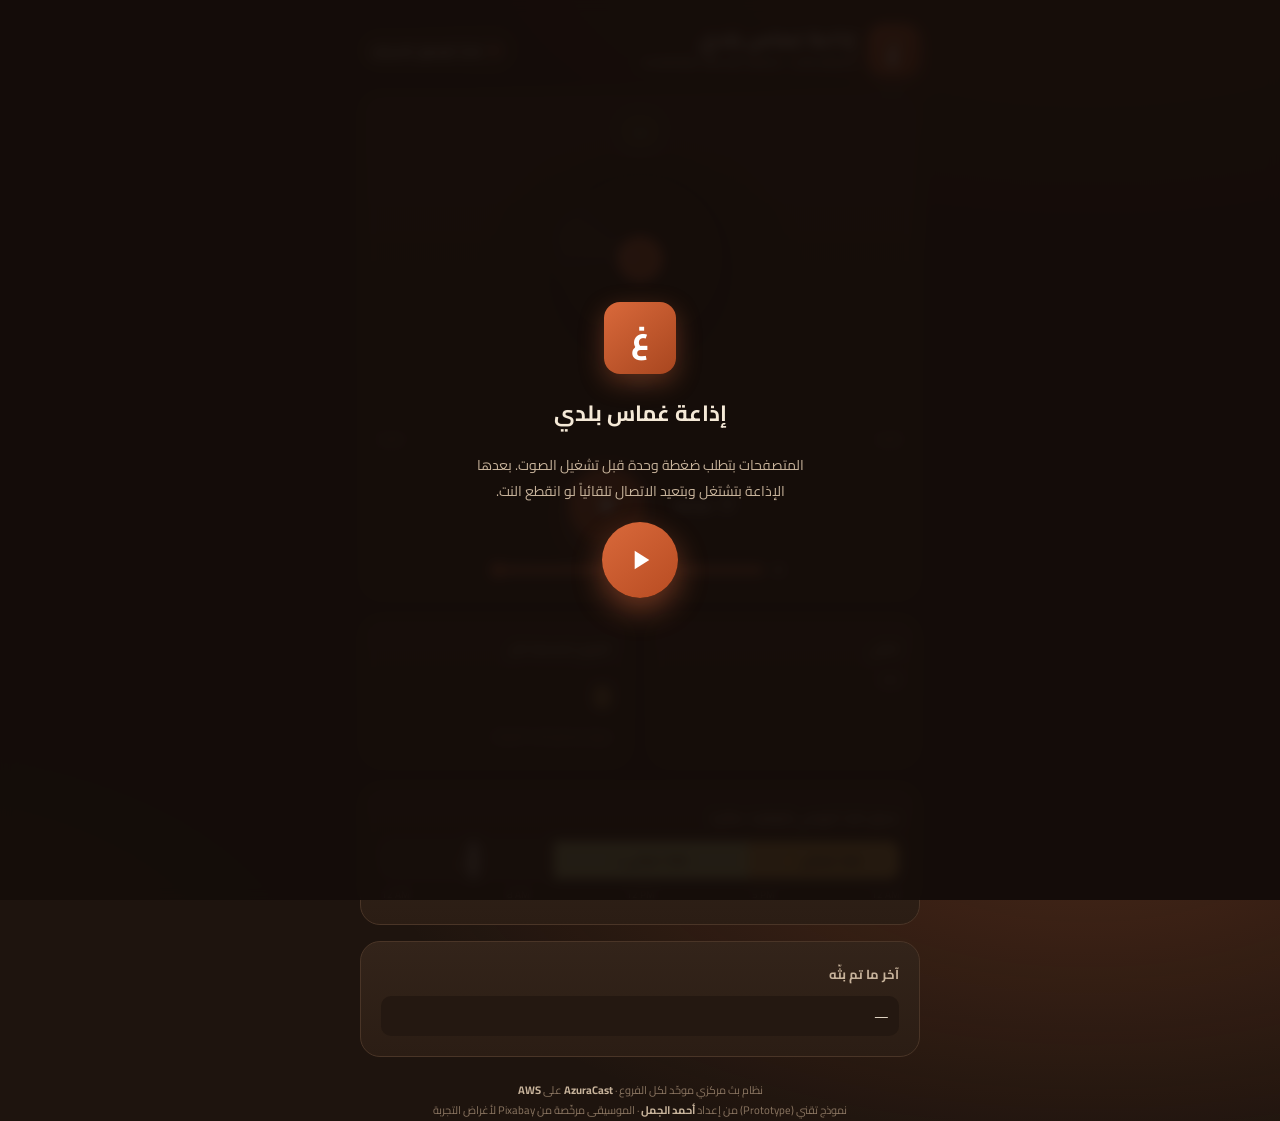
==== index.html @ d3b27514 "Add branded web player - Live sync button (reconnect to live edge) - Auto-reconnect with exponentia" ====
<!DOCTYPE html>
<html lang="ar" dir="rtl">
<head>
<meta charset="UTF-8">
<meta name="viewport" content="width=device-width, initial-scale=1">
<title>إذاعة غماس بلدي | Ghammas Baladi Radio</title>
<meta name="description" content="الإذاعة الداخلية الموحّدة لفروع مطاعم غماس بلدي - CDR Group (نموذج تقني)">
<meta name="theme-color" content="#2b1d14">
<link rel="preconnect" href="https://fonts.googleapis.com">
<link rel="preconnect" href="https://fonts.gstatic.com" crossorigin>
<link href="https://fonts.googleapis.com/css2?family=Cairo:wght@400;600;700;800&display=swap" rel="stylesheet">
<style>
  :root{
    --bg:#1e140e; --bg2:#2b1d14; --card:#33241a; --line:#4a3527;
    --cream:#f5e9d7; --muted:#c7b39b; --terra:#d9693b; --olive:#8a9a4b;
    --gold:#e5b45a; --ok:#7fbf6a; --warn:#e5b45a; --bad:#e0644f;
    --radius:20px;
  }
  *{box-sizing:border-box;margin:0;padding:0}
  html,body{height:100%}
  body{
    font-family:"Cairo",system-ui,-apple-system,"Segoe UI",Tahoma,sans-serif;
    color:var(--cream);
    background:
      radial-gradient(1200px 600px at 85% -10%, rgba(217,105,59,.22), transparent 60%),
      radial-gradient(900px 500px at -10% 110%, rgba(138,154,75,.18), transparent 60%),
      var(--bg);
    display:flex;flex-direction:column;align-items:center;
    padding:24px 16px 32px;min-height:100vh;
  }
  .wrap{width:100%;max-width:560px;display:flex;flex-direction:column;gap:16px}

  header{display:flex;align-items:center;justify-content:space-between;gap:12px}
  .brand{display:flex;align-items:center;gap:12px}
  .logo{
    width:52px;height:52px;border-radius:16px;flex:none;
    background:linear-gradient(140deg,var(--terra),#a8461f);
    display:grid;place-items:center;font-weight:800;font-size:24px;color:#fff;
    box-shadow:0 8px 24px rgba(217,105,59,.35);
  }
  .brand h1{font-size:20px;font-weight:800;line-height:1.2}
  .brand small{display:block;color:var(--muted);font-size:12px;font-weight:600;letter-spacing:.3px}
  .status{
    display:flex;align-items:center;gap:8px;font-size:12px;font-weight:700;
    background:var(--card);border:1px solid var(--line);padding:6px 12px;border-radius:999px;white-space:nowrap
  }
  .dot{width:9px;height:9px;border-radius:50%;background:var(--muted)}
  .status.live .dot{background:var(--bad);animation:pulse 1.4s infinite}
  .status.ok .dot{background:var(--ok)}
  .status.warn .dot{background:var(--warn);animation:pulse 1s infinite}
  .status.bad .dot{background:var(--bad)}
  @keyframes pulse{0%{box-shadow:0 0 0 0 rgba(224,100,79,.6)}70%{box-shadow:0 0 0 8px rgba(224,100,79,0)}100%{box-shadow:0 0 0 0 rgba(224,100,79,0)}}

  .branch{
    display:none;text-align:center;font-weight:700;font-size:14px;color:var(--gold);
    background:rgba(229,180,90,.08);border:1px dashed rgba(229,180,90,.4);padding:8px;border-radius:12px
  }

  .card{background:linear-gradient(180deg,var(--card),var(--bg2));border:1px solid var(--line);border-radius:var(--radius);padding:20px}

  .player{display:flex;flex-direction:column;align-items:center;gap:18px;text-align:center}
  .program{
    font-size:13px;font-weight:700;padding:6px 14px;border-radius:999px;
    background:rgba(138,154,75,.15);color:#cfdb93;border:1px solid rgba(138,154,75,.35)
  }
  .disc{
    width:180px;height:180px;border-radius:50%;position:relative;
    background:
      radial-gradient(circle at 50% 50%, var(--terra) 0 18%, #1a110c 18.5% 21%, transparent 21.5%),
      repeating-radial-gradient(circle at 50% 50%, #241811 0 3px, #2d1f16 3px 6px);
    box-shadow:0 20px 50px rgba(0,0,0,.5), inset 0 0 0 6px #1a110c;
  }
  .disc::after{content:"";position:absolute;inset:0;border-radius:50%;
    background:conic-gradient(from 0deg, transparent 0 70%, rgba(255,255,255,.07) 80%, transparent 90%)}
  .playing .disc{animation:spin 6s linear infinite}
  @keyframes spin{to{transform:rotate(360deg)}}

  .title{font-size:22px;font-weight:800;line-height:1.35;min-height:30px}
  .artist{color:var(--muted);font-size:15px;font-weight:600;margin-top:2px}
  .album{color:#9c8670;font-size:12px;margin-top:2px;direction:ltr}

  .progress{width:100%}
  .bar{height:6px;background:#1a110c;border-radius:99px;overflow:hidden;direction:ltr}
  .bar > i{display:block;height:100%;width:0;background:linear-gradient(90deg,var(--gold),var(--terra));border-radius:99px;transition:width .9s linear}
  .times{display:flex;justify-content:space-between;font-size:11px;color:#9c8670;margin-top:6px;direction:ltr}

  .controls{display:flex;align-items:center;justify-content:center;gap:14px;width:100%}
  .btn-play{
    width:76px;height:76px;border-radius:50%;border:none;cursor:pointer;
    background:linear-gradient(140deg,var(--terra),#b84c22);color:#fff;
    display:grid;place-items:center;box-shadow:0 12px 30px rgba(217,105,59,.45);transition:transform .15s
  }
  .btn-play:active{transform:scale(.94)}
  .btn-play svg{width:32px;height:32px}
  .btn{
    border:1px solid var(--line);background:#271b13;color:var(--cream);cursor:pointer;
    font-family:inherit;font-weight:700;font-size:13px;padding:10px 14px;border-radius:12px;
    display:flex;align-items:center;gap:6px
  }
  .btn:hover{border-color:var(--gold)}
  .vol{display:flex;align-items:center;gap:8px;width:100%;max-width:300px;color:var(--muted)}
  .vol input{flex:1;accent-color:var(--terra)}

  .eq{display:flex;gap:3px;height:18px;align-items:flex-end;opacity:0;transition:opacity .3s}
  .playing .eq{opacity:1}
  .eq span{width:4px;background:var(--gold);border-radius:2px;animation:eq 1s infinite ease-in-out}
  .eq span:nth-child(2){animation-delay:.2s}.eq span:nth-child(3){animation-delay:.4s}.eq span:nth-child(4){animation-delay:.1s}
  @keyframes eq{0%,100%{height:4px}50%{height:18px}}

  .grid{display:grid;grid-template-columns:1fr 1fr;gap:16px}
  .mini h3{font-size:12px;color:var(--muted);font-weight:700;margin-bottom:8px}
  .mini .v{font-size:15px;font-weight:700;line-height:1.4}
  .mini .s{font-size:12px;color:#9c8670}
  .big{font-size:30px;font-weight:800;color:var(--gold)}

  .schedule h3{font-size:13px;color:var(--muted);font-weight:700;margin-bottom:12px}
  .timeline{position:relative;height:38px;border-radius:10px;overflow:hidden;background:#1a110c;direction:ltr;display:flex}
  .seg{display:flex;align-items:center;justify-content:center;font-size:11px;font-weight:700;color:#1e140e;white-space:nowrap;overflow:hidden}
  .seg.night{background:#3a2a1e;color:#9c8670}
  .seg.morning{background:#cfdb93}
  .seg.evening{background:var(--gold)}
  .now-mark{position:absolute;top:0;bottom:0;width:3px;background:#fff;box-shadow:0 0 10px #fff;border-radius:2px}
  .hours{display:flex;justify-content:space-between;font-size:10px;color:#9c8670;margin-top:6px;direction:ltr}

  .history h3{font-size:13px;color:var(--muted);font-weight:700;margin-bottom:10px}
  .history ul{list-style:none;display:flex;flex-direction:column;gap:8px}
  .history li{display:flex;justify-content:space-between;gap:10px;font-size:13px;padding:8px 10px;background:#241811;border-radius:10px}
  .history li span:last-child{color:#9c8670;direction:ltr;white-space:nowrap}

  .overlay{
    position:fixed;inset:0;background:rgba(20,13,9,.92);backdrop-filter:blur(6px);
    display:flex;flex-direction:column;align-items:center;justify-content:center;gap:18px;z-index:10;text-align:center;padding:24px
  }
  .overlay.hidden{display:none}
  .overlay p{color:var(--muted);max-width:340px;font-size:14px}

  footer{text-align:center;color:#8a7561;font-size:11px;line-height:1.8;margin-top:8px}
  footer b{color:var(--muted)}
  .toast{position:fixed;bottom:20px;left:50%;transform:translateX(-50%);background:#33241a;border:1px solid var(--line);padding:10px 16px;border-radius:12px;font-size:13px;font-weight:700;opacity:0;transition:opacity .3s;pointer-events:none;z-index:20}
  .toast.show{opacity:1}
  @media (max-width:420px){.grid{grid-template-columns:1fr}.disc{width:150px;height:150px}}
</style>
</head>
<body>

<div class="overlay" id="overlay">
  <div class="logo" style="width:72px;height:72px;font-size:32px">غ</div>
  <h2 style="font-size:22px">إذاعة غماس بلدي</h2>
  <p>المتصفحات بتطلب ضغطة وحدة قبل تشغيل الصوت. بعدها الإذاعة بتشتغل وبتعيد الاتصال تلقائياً لو انقطع النت.</p>
  <button class="btn-play" id="startBtn" aria-label="تشغيل">
    <svg viewBox="0 0 24 24" fill="currentColor"><path d="M8 5v14l11-7z"/></svg>
  </button>
</div>

<div class="wrap">
  <header>
    <div class="brand">
      <div class="logo">غ</div>
      <div>
        <h1>إذاعة غماس بلدي</h1>
        <small>GHAMMAS BALADI RADIO · CDR GROUP</small>
      </div>
    </div>
    <div class="status" id="status"><span class="dot"></span><span id="statusText">جارِ الاتصال…</span></div>
  </header>

  <div class="branch" id="branch"></div>

  <section class="card player" id="playerCard">
    <span class="program" id="program">—</span>
    <div class="disc" aria-hidden="true"></div>
    <div>
      <div class="title" id="title">—</div>
      <div class="artist" id="artist"></div>
      <div class="album" id="album"></div>
    </div>
    <div class="progress">
      <div class="bar"><i id="barFill"></i></div>
      <div class="times"><span id="elapsed">0:00</span><span id="duration">0:00</span></div>
    </div>
    <div class="controls">
      <button class="btn" id="syncBtn" title="ارجع للحظة البث المباشر">
        <svg width="16" height="16" viewBox="0 0 24 24" fill="none" stroke="currentColor" stroke-width="2.4"><path d="M21 12a9 9 0 1 1-3-6.7L21 8"/><path d="M21 3v5h-5"/></svg>
        مزامنة
      </button>
      <button class="btn-play" id="playBtn" aria-label="تشغيل/إيقاف">
        <svg id="icoPlay" viewBox="0 0 24 24" fill="currentColor"><path d="M8 5v14l11-7z"/></svg>
        <svg id="icoPause" viewBox="0 0 24 24" fill="currentColor" style="display:none"><path d="M6 5h4v14H6zM14 5h4v14h-4z"/></svg>
      </button>
      <div class="eq" aria-hidden="true"><span></span><span></span><span></span><span></span></div>
    </div>
    <label class="vol">
      <svg width="18" height="18" viewBox="0 0 24 24" fill="currentColor"><path d="M3 10v4h4l5 5V5L7 10H3z"/></svg>
      <input type="range" id="volume" min="0" max="1" step="0.01" value="1" aria-label="مستوى الصوت">
    </label>
  </section>

  <section class="grid">
    <div class="card mini">
      <h3>التالي</h3>
      <div class="v" id="nextTitle">—</div>
      <div class="s" id="nextArtist"></div>
    </div>
    <div class="card mini">
      <h3>الفروع المتصلة الآن</h3>
      <div class="big" id="listeners">0</div>
      <div class="s">جهاز يستمع للبث الموحّد</div>
    </div>
  </section>

  <section class="card schedule">
    <h3>جدول البث اليومي (بتوقيت عمّان)</h3>
    <div class="timeline" id="timeline">
      <div class="seg night"   style="width:33.333%">ليلي</div>
      <div class="seg morning" style="width:37.5%">☕ صباحي · Cafe</div>
      <div class="seg evening" style="width:29.167%">🎷 مسائي · Jazz</div>
      <div class="now-mark" id="nowMark"></div>
    </div>
    <div class="hours"><span>12 AM</span><span>8 AM</span><span>12 PM</span><span>5 PM</span><span>12 AM</span></div>
  </section>

  <section class="card history">
    <h3>آخر ما تم بثّه</h3>
    <ul id="history"><li><span>—</span><span></span></li></ul>
  </section>

  <footer>
    نظام بث مركزي موحّد لكل الفروع · <b>AzuraCast</b> على <b>AWS</b><br>
    نموذج تقني (Prototype) من إعداد <b>أحمد الجمل</b> · الموسيقى مرخّصة من Pixabay لأغراض التجربة
  </footer>
</div>

<div class="toast" id="toast"></div>

<audio id="audio" preload="none"></audio>

<script>
(() => {
  // ===== الإعدادات =====
  const BASE      = "https://ghammas-radio.duckdns.org";
  const STATION   = "ghammas";
  const STREAM    = `${BASE}/listen/${STATION}/radio.mp3`;
  const API_FAST  = `${BASE}/api/nowplaying_static/${STATION}.json`; // نسخة مخزّنة وخفيفة
  const API_FULL  = `${BASE}/api/nowplaying/${STATION}`;             // احتياط
  const POLL_MS   = 10000;   // تحديث معلومات الأغنية كل 10 ثواني
  const STALL_MS  = 8000;    // إذا الصوت وقف 8 ثواني والمفروض شغال => إعادة اتصال

  const $ = id => document.getElementById(id);
  const audio = $("audio");
  let wantPlaying = false, retry = 0, lastTime = 0, lastAdvance = Date.now();
  let np = null, npFetchedAt = 0, wakeLock = null;

  // ===== وضع الفرع: ?branch=عبدون =====
  const params = new URLSearchParams(location.search);
  const branch = params.get("branch");
  if (branch) { $("branch").style.display = "block"; $("branch").textContent = "📍 فرع: " + branch; document.title = "غماس بلدي · " + branch; }

  // ===== أدوات =====
  const fmt = s => { s = Math.max(0, Math.floor(s||0)); return Math.floor(s/60) + ":" + String(s%60).padStart(2,"0"); };
  const toast = msg => { const t = $("toast"); t.textContent = msg; t.classList.add("show"); clearTimeout(toast._t); toast._t = setTimeout(()=>t.classList.remove("show"), 2500); };
  function setStatus(kind, text){ const s=$("status"); s.className="status "+kind; $("statusText").textContent=text; }
  function programLabel(name){
    if (!name) return "—";
    if (/morning/i.test(name)) return "☕ الفترة الصباحية · Morning Cafe";
    if (/evening/i.test(name)) return "🎷 الفترة المسائية · Evening Jazz";
    return "🎶 البث العام · " + name;
  }

  // ===== التشغيل =====
  function connect(){
    // رابط جديد كل مرة => يتجاوز الكاش ويرجع للحظة البث المباشر (Live Edge)
    audio.src = STREAM + "?t=" + Date.now();
    audio.load();
    const p = audio.play();
    if (p && p.catch) p.catch(() => { $("overlay").classList.remove("hidden"); });
  }
  function play(){ wantPlaying = true; retry = 0; connect(); requestWakeLock(); }
  function stop(){ wantPlaying = false; audio.pause(); audio.removeAttribute("src"); audio.load(); updateUI(); setStatus("ok","متوقف"); }

  function reconnect(reason){
    if (!wantPlaying) return;
    retry++;
    const wait = Math.min(15000, 1000 * Math.pow(2, retry-1)); // 1،2،4،8،15 ثانية (Exponential Backoff)
    setStatus("warn", "إعادة الاتصال… (" + retry + ")");
    console.log("[reconnect]", reason, "in", wait, "ms");
    clearTimeout(reconnect._t);
    reconnect._t = setTimeout(connect, wait);
  }

  audio.addEventListener("playing", () => { retry = 0; lastAdvance = Date.now(); setStatus("live","مباشر"); updateUI(); });
  audio.addEventListener("pause",   updateUI);
  audio.addEventListener("error",   () => reconnect("error"));
  audio.addEventListener("ended",   () => reconnect("ended"));
  audio.addEventListener("stalled", () => reconnect("stalled"));
  window.addEventListener("online",  () => { toast("رجع الاتصال بالإنترنت"); if (wantPlaying) { retry = 0; connect(); } });
  window.addEventListener("offline", () => setStatus("bad","لا يوجد إنترنت"));

  // حارس (Watchdog): إذا المفروض شغال بس الوقت ما عم يتقدم => في تعليق
  setInterval(() => {
    if (!wantPlaying) return;
    if (audio.currentTime !== lastTime) { lastTime = audio.currentTime; lastAdvance = Date.now(); return; }
    if (Date.now() - lastAdvance > STALL_MS) { lastAdvance = Date.now(); reconnect("watchdog"); }
  }, 2000);

  function updateUI(){
    const playing = wantPlaying && !audio.paused;
    $("playerCard").classList.toggle("playing", playing);
    $("icoPlay").style.display  = playing ? "none" : "block";
    $("icoPause").style.display = playing ? "block" : "none";
  }

  $("playBtn").onclick  = () => (wantPlaying && !audio.paused) ? stop() : play();
  $("startBtn").onclick = () => { $("overlay").classList.add("hidden"); play(); };
  $("syncBtn").onclick  = () => { if (!wantPlaying) return play(); retry = 0; connect(); toast("تمت المزامنة مع البث المباشر ✓"); };
  $("volume").oninput   = e => { audio.volume = e.target.value; try{ localStorage.setItem("vol", e.target.value);}catch(_){} };
  try { const v = localStorage.getItem("vol"); if (v !== null) { audio.volume = v; $("volume").value = v; } } catch(_){}

  // منع الشاشة من النوم بجهاز الفرع
  async function requestWakeLock(){
    try { if ("wakeLock" in navigator) { wakeLock = await navigator.wakeLock.request("screen"); } } catch(_){}
  }
  document.addEventListener("visibilitychange", () => { if (document.visibilityState === "visible" && wantPlaying) requestWakeLock(); });

  // ===== معلومات البث من الـ API =====
  async function fetchNP(){
    for (const url of [API_FAST, API_FULL]) {
      try {
        const r = await fetch(url + (url.includes("?") ? "&" : "?") + "_=" + Date.now(), { cache: "no-store" });
        if (r.ok) { np = await r.json(); npFetchedAt = Date.now(); render(); return; }
      } catch(_) {}
    }
    if (!wantPlaying) setStatus("bad","تعذّر الوصول للسيرفر");
  }

  function render(){
    if (!np) return;
    const cur = np.now_playing || {}, song = cur.song || {};
    $("title").textContent  = song.title || song.text || "—";
    $("artist").textContent = song.artist || "";
    $("album").textContent  = song.album || "";
    $("program").textContent = programLabel(cur.playlist);

    const nx = (np.playing_next && np.playing_next.song) || {};
    $("nextTitle").textContent  = nx.title || nx.text || "—";
    $("nextArtist").textContent = nx.artist || "";

    $("listeners").textContent = (np.listeners && (np.listeners.current ?? np.listeners.total)) ?? 0;

    const ul = $("history"); ul.innerHTML = "";
    (np.song_history || []).slice(0, 4).forEach(h => {
      const li = document.createElement("li");
      const t = new Date((h.played_at||0) * 1000).toLocaleTimeString("en-GB", {hour:"2-digit", minute:"2-digit", timeZone:"Asia/Amman"});
      li.innerHTML = `<span></span><span>${t}</span>`;
      li.firstChild.textContent = (h.song && (h.song.title || h.song.text)) || "—";
      ul.appendChild(li);
    });

    if (!wantPlaying) setStatus(np.is_online ? "ok" : "bad", np.is_online ? "البث متاح" : "البث متوقف");
    document.title = (song.title ? song.title + " · " : "") + "إذاعة غماس بلدي" + (branch ? " · " + branch : "");
    tick();
  }

  // شريط التقدم بيتحرك كل ثانية محلياً بين التحديثات
  function tick(){
    if (!np || !np.now_playing) return;
    const cur = np.now_playing;
    const elapsed = Math.min(cur.duration || 0, (cur.elapsed || 0) + (Date.now() - npFetchedAt) / 1000);
    $("elapsed").textContent  = fmt(elapsed);
    $("duration").textContent = fmt(cur.duration);
    $("barFill").style.width  = cur.duration ? (elapsed / cur.duration * 100) + "%" : "0%";
  }

  // مؤشر الوقت الحالي على جدول اليوم (بتوقيت عمّان)
  function placeNow(){
    const parts = new Intl.DateTimeFormat("en-GB", {hour:"numeric", minute:"numeric", hour12:false, timeZone:"Asia/Amman"}).formatToParts(new Date());
    const h = +parts.find(p=>p.type==="hour").value % 24, m = +parts.find(p=>p.type==="minute").value;
    $("nowMark").style.left = ((h*60+m) / 1440 * 100) + "%";
  }

  setInterval(tick, 1000);
  setInterval(fetchNP, POLL_MS);
  setInterval(placeNow, 30000);
  fetchNP(); placeNow(); updateUI();
})();
</script>
</body>
</html>
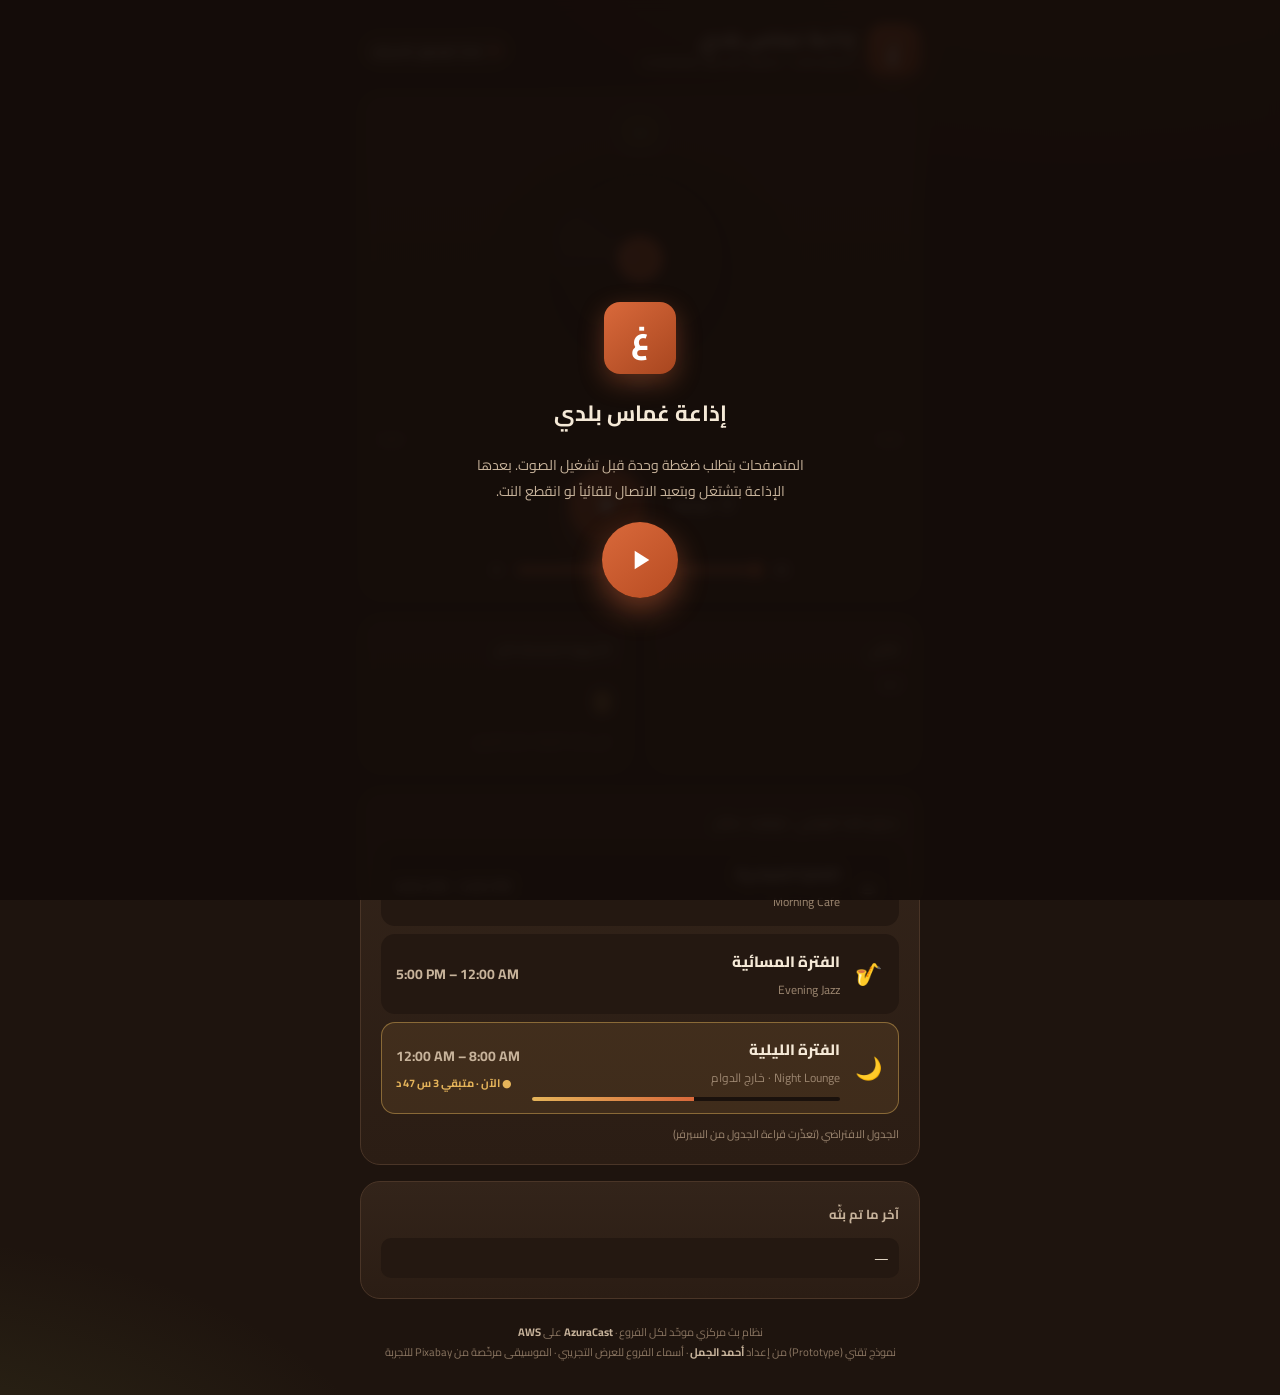
==== commit d9be0cea: "Add branch kiosk mode and operations dashboard - One mount per branch (abdoun, tabarbour, rabieh), s" ====
--- a/index.html
+++ b/index.html
@@ -9,144 +9,14 @@
 <link rel="preconnect" href="https://fonts.googleapis.com">
 <link rel="preconnect" href="https://fonts.gstatic.com" crossorigin>
 <link href="https://fonts.googleapis.com/css2?family=Cairo:wght@400;600;700;800&display=swap" rel="stylesheet">
-<style>
-  :root{
-    --bg:#1e140e; --bg2:#2b1d14; --card:#33241a; --line:#4a3527;
-    --cream:#f5e9d7; --muted:#c7b39b; --terra:#d9693b; --olive:#8a9a4b;
-    --gold:#e5b45a; --ok:#7fbf6a; --warn:#e5b45a; --bad:#e0644f;
-    --radius:20px;
-  }
-  *{box-sizing:border-box;margin:0;padding:0}
-  html,body{height:100%}
-  body{
-    font-family:"Cairo",system-ui,-apple-system,"Segoe UI",Tahoma,sans-serif;
-    color:var(--cream);
-    background:
-      radial-gradient(1200px 600px at 85% -10%, rgba(217,105,59,.22), transparent 60%),
-      radial-gradient(900px 500px at -10% 110%, rgba(138,154,75,.18), transparent 60%),
-      var(--bg);
-    display:flex;flex-direction:column;align-items:center;
-    padding:24px 16px 32px;min-height:100vh;
-  }
-  .wrap{width:100%;max-width:560px;display:flex;flex-direction:column;gap:16px}
-
-  header{display:flex;align-items:center;justify-content:space-between;gap:12px}
-  .brand{display:flex;align-items:center;gap:12px}
-  .logo{
-    width:52px;height:52px;border-radius:16px;flex:none;
-    background:linear-gradient(140deg,var(--terra),#a8461f);
-    display:grid;place-items:center;font-weight:800;font-size:24px;color:#fff;
-    box-shadow:0 8px 24px rgba(217,105,59,.35);
-  }
-  .brand h1{font-size:20px;font-weight:800;line-height:1.2}
-  .brand small{display:block;color:var(--muted);font-size:12px;font-weight:600;letter-spacing:.3px}
-  .status{
-    display:flex;align-items:center;gap:8px;font-size:12px;font-weight:700;
-    background:var(--card);border:1px solid var(--line);padding:6px 12px;border-radius:999px;white-space:nowrap
-  }
-  .dot{width:9px;height:9px;border-radius:50%;background:var(--muted)}
-  .status.live .dot{background:var(--bad);animation:pulse 1.4s infinite}
-  .status.ok .dot{background:var(--ok)}
-  .status.warn .dot{background:var(--warn);animation:pulse 1s infinite}
-  .status.bad .dot{background:var(--bad)}
-  @keyframes pulse{0%{box-shadow:0 0 0 0 rgba(224,100,79,.6)}70%{box-shadow:0 0 0 8px rgba(224,100,79,0)}100%{box-shadow:0 0 0 0 rgba(224,100,79,0)}}
-
-  .branch{
-    display:none;text-align:center;font-weight:700;font-size:14px;color:var(--gold);
-    background:rgba(229,180,90,.08);border:1px dashed rgba(229,180,90,.4);padding:8px;border-radius:12px
-  }
-
-  .card{background:linear-gradient(180deg,var(--card),var(--bg2));border:1px solid var(--line);border-radius:var(--radius);padding:20px}
-
-  .player{display:flex;flex-direction:column;align-items:center;gap:18px;text-align:center}
-  .program{
-    font-size:13px;font-weight:700;padding:6px 14px;border-radius:999px;
-    background:rgba(138,154,75,.15);color:#cfdb93;border:1px solid rgba(138,154,75,.35)
-  }
-  .disc{
-    width:180px;height:180px;border-radius:50%;position:relative;
-    background:
-      radial-gradient(circle at 50% 50%, var(--terra) 0 18%, #1a110c 18.5% 21%, transparent 21.5%),
-      repeating-radial-gradient(circle at 50% 50%, #241811 0 3px, #2d1f16 3px 6px);
-    box-shadow:0 20px 50px rgba(0,0,0,.5), inset 0 0 0 6px #1a110c;
-  }
-  .disc::after{content:"";position:absolute;inset:0;border-radius:50%;
-    background:conic-gradient(from 0deg, transparent 0 70%, rgba(255,255,255,.07) 80%, transparent 90%)}
-  .playing .disc{animation:spin 6s linear infinite}
-  @keyframes spin{to{transform:rotate(360deg)}}
-
-  .title{font-size:22px;font-weight:800;line-height:1.35;min-height:30px}
-  .artist{color:var(--muted);font-size:15px;font-weight:600;margin-top:2px}
-  .album{color:#9c8670;font-size:12px;margin-top:2px;direction:ltr}
-
-  .progress{width:100%}
-  .bar{height:6px;background:#1a110c;border-radius:99px;overflow:hidden;direction:ltr}
-  .bar > i{display:block;height:100%;width:0;background:linear-gradient(90deg,var(--gold),var(--terra));border-radius:99px;transition:width .9s linear}
-  .times{display:flex;justify-content:space-between;font-size:11px;color:#9c8670;margin-top:6px;direction:ltr}
-
-  .controls{display:flex;align-items:center;justify-content:center;gap:14px;width:100%}
-  .btn-play{
-    width:76px;height:76px;border-radius:50%;border:none;cursor:pointer;
-    background:linear-gradient(140deg,var(--terra),#b84c22);color:#fff;
-    display:grid;place-items:center;box-shadow:0 12px 30px rgba(217,105,59,.45);transition:transform .15s
-  }
-  .btn-play:active{transform:scale(.94)}
-  .btn-play svg{width:32px;height:32px}
-  .btn{
-    border:1px solid var(--line);background:#271b13;color:var(--cream);cursor:pointer;
-    font-family:inherit;font-weight:700;font-size:13px;padding:10px 14px;border-radius:12px;
-    display:flex;align-items:center;gap:6px
-  }
-  .btn:hover{border-color:var(--gold)}
-  .vol{display:flex;align-items:center;gap:8px;width:100%;max-width:300px;color:var(--muted)}
-  .vol input{flex:1;accent-color:var(--terra)}
-
-  .eq{display:flex;gap:3px;height:18px;align-items:flex-end;opacity:0;transition:opacity .3s}
-  .playing .eq{opacity:1}
-  .eq span{width:4px;background:var(--gold);border-radius:2px;animation:eq 1s infinite ease-in-out}
-  .eq span:nth-child(2){animation-delay:.2s}.eq span:nth-child(3){animation-delay:.4s}.eq span:nth-child(4){animation-delay:.1s}
-  @keyframes eq{0%,100%{height:4px}50%{height:18px}}
-
-  .grid{display:grid;grid-template-columns:1fr 1fr;gap:16px}
-  .mini h3{font-size:12px;color:var(--muted);font-weight:700;margin-bottom:8px}
-  .mini .v{font-size:15px;font-weight:700;line-height:1.4}
-  .mini .s{font-size:12px;color:#9c8670}
-  .big{font-size:30px;font-weight:800;color:var(--gold)}
-
-  .schedule h3{font-size:13px;color:var(--muted);font-weight:700;margin-bottom:12px}
-  .timeline{position:relative;height:38px;border-radius:10px;overflow:hidden;background:#1a110c;direction:ltr;display:flex}
-  .seg{display:flex;align-items:center;justify-content:center;font-size:11px;font-weight:700;color:#1e140e;white-space:nowrap;overflow:hidden}
-  .seg.night{background:#3a2a1e;color:#9c8670}
-  .seg.morning{background:#cfdb93}
-  .seg.evening{background:var(--gold)}
-  .now-mark{position:absolute;top:0;bottom:0;width:3px;background:#fff;box-shadow:0 0 10px #fff;border-radius:2px}
-  .hours{display:flex;justify-content:space-between;font-size:10px;color:#9c8670;margin-top:6px;direction:ltr}
-
-  .history h3{font-size:13px;color:var(--muted);font-weight:700;margin-bottom:10px}
-  .history ul{list-style:none;display:flex;flex-direction:column;gap:8px}
-  .history li{display:flex;justify-content:space-between;gap:10px;font-size:13px;padding:8px 10px;background:#241811;border-radius:10px}
-  .history li span:last-child{color:#9c8670;direction:ltr;white-space:nowrap}
-
-  .overlay{
-    position:fixed;inset:0;background:rgba(20,13,9,.92);backdrop-filter:blur(6px);
-    display:flex;flex-direction:column;align-items:center;justify-content:center;gap:18px;z-index:10;text-align:center;padding:24px
-  }
-  .overlay.hidden{display:none}
-  .overlay p{color:var(--muted);max-width:340px;font-size:14px}
-
-  footer{text-align:center;color:#8a7561;font-size:11px;line-height:1.8;margin-top:8px}
-  footer b{color:var(--muted)}
-  .toast{position:fixed;bottom:20px;left:50%;transform:translateX(-50%);background:#33241a;border:1px solid var(--line);padding:10px 16px;border-radius:12px;font-size:13px;font-weight:700;opacity:0;transition:opacity .3s;pointer-events:none;z-index:20}
-  .toast.show{opacity:1}
-  @media (max-width:420px){.grid{grid-template-columns:1fr}.disc{width:150px;height:150px}}
-</style>
+<link rel="stylesheet" href="styles.css">
 </head>
 <body>
 
 <div class="overlay" id="overlay">
   <div class="logo" style="width:72px;height:72px;font-size:32px">غ</div>
-  <h2 style="font-size:22px">إذاعة غماس بلدي</h2>
-  <p>المتصفحات بتطلب ضغطة وحدة قبل تشغيل الصوت. بعدها الإذاعة بتشتغل وبتعيد الاتصال تلقائياً لو انقطع النت.</p>
+  <h2 style="font-size:22px" id="ovTitle">إذاعة غماس بلدي</h2>
+  <p id="ovText">المتصفحات بتطلب ضغطة وحدة قبل تشغيل الصوت. بعدها الإذاعة بتشتغل وبتعيد الاتصال تلقائياً لو انقطع النت.</p>
   <button class="btn-play" id="startBtn" aria-label="تشغيل">
     <svg viewBox="0 0 24 24" fill="currentColor"><path d="M8 5v14l11-7z"/></svg>
   </button>
@@ -157,14 +27,14 @@
     <div class="brand">
       <div class="logo">غ</div>
       <div>
-        <h1>إذاعة غماس بلدي</h1>
-        <small>GHAMMAS BALADI RADIO · CDR GROUP</small>
+        <h1 id="hTitle">إذاعة غماس بلدي</h1>
+        <small id="hSub">GHAMMAS BALADI RADIO · CDR GROUP</small>
       </div>
     </div>
     <div class="status" id="status"><span class="dot"></span><span id="statusText">جارِ الاتصال…</span></div>
   </header>
 
-  <div class="branch" id="branch"></div>
+  <div class="branch-tag" id="branchTag" hidden></div>
 
   <section class="card player" id="playerCard">
     <span class="program" id="program">—</span>
@@ -189,10 +59,12 @@
       </button>
       <div class="eq" aria-hidden="true"><span></span><span></span><span></span><span></span></div>
     </div>
-    <label class="vol">
+    <label class="vol" id="volRow">
       <svg width="18" height="18" viewBox="0 0 24 24" fill="currentColor"><path d="M3 10v4h4l5 5V5L7 10H3z"/></svg>
       <input type="range" id="volume" min="0" max="1" step="0.01" value="1" aria-label="مستوى الصوت">
+      <svg width="18" height="18" viewBox="0 0 24 24" fill="currentColor"><path d="M3 10v4h4l5 5V5L7 10H3zm13.5 2A4.5 4.5 0 0 0 14 8v8a4.5 4.5 0 0 0 2.5-4zM14 3.2v2.1a7 7 0 0 1 0 13.4v2.1a9 9 0 0 0 0-17.6z"/></svg>
     </label>
+    <div class="kiosk-note" id="kioskNote" hidden>🔒 وضع الفرع: التشغيل مستمر تلقائياً، والصوت بيتحكم فيه من مضخّم الصوت بالمطعم</div>
   </section>
 
   <section class="grid">
@@ -201,186 +73,183 @@
       <div class="v" id="nextTitle">—</div>
       <div class="s" id="nextArtist"></div>
     </div>
-    <div class="card mini">
-      <h3>الفروع المتصلة الآن</h3>
+    <!-- العرض العام: عدد الأجهزة | وضع الفرع: حالة اتصال الفرع -->
+    <div class="card mini" id="listenersCard">
+      <h3>الأجهزة المتصلة الآن</h3>
       <div class="big" id="listeners">0</div>
-      <div class="s">جهاز يستمع للبث الموحّد</div>
-    </div>
-  </section>
-
-  <section class="card schedule">
-    <h3>جدول البث اليومي (بتوقيت عمّان)</h3>
-    <div class="timeline" id="timeline">
-      <div class="seg night"   style="width:33.333%">ليلي</div>
-      <div class="seg morning" style="width:37.5%">☕ صباحي · Cafe</div>
-      <div class="seg evening" style="width:29.167%">🎷 مسائي · Jazz</div>
-      <div class="now-mark" id="nowMark"></div>
-    </div>
-    <div class="hours"><span>12 AM</span><span>8 AM</span><span>12 PM</span><span>5 PM</span><span>12 AM</span></div>
-  </section>
-
-  <section class="card history">
+      <div class="s">على البث الموحّد بكل الفروع</div>
+    </div>
+    <div class="card mini" id="connCard" hidden>
+      <h3>حالة اتصال الفرع</h3>
+      <div class="v" id="connState">—</div>
+      <div class="s" id="connSince"></div>
+      <div class="s" id="connRetries"></div>
+    </div>
+  </section>
+
+  <section class="card">
+    <h3>جدول البث اليومي · بتوقيت عمّان</h3>
+    <ul class="periods" id="schedule"></ul>
+    <div class="src" id="schedSrc"></div>
+  </section>
+
+  <section class="card">
     <h3>آخر ما تم بثّه</h3>
-    <ul id="history"><li><span>—</span><span></span></li></ul>
+    <ul class="list" id="history"><li><span>—</span><span></span></li></ul>
   </section>
 
   <footer>
     نظام بث مركزي موحّد لكل الفروع · <b>AzuraCast</b> على <b>AWS</b><br>
-    نموذج تقني (Prototype) من إعداد <b>أحمد الجمل</b> · الموسيقى مرخّصة من Pixabay لأغراض التجربة
+    نموذج تقني (Prototype) من إعداد <b>أحمد الجمل</b> · أسماء الفروع للعرض التجريبي · الموسيقى مرخّصة من Pixabay للتجربة
   </footer>
 </div>
 
 <div class="toast" id="toast"></div>
-
 <audio id="audio" preload="none"></audio>
 
+<script src="config.js"></script>
+<script src="common.js"></script>
 <script>
 (() => {
-  // ===== الإعدادات =====
-  const BASE      = "https://ghammas-radio.duckdns.org";
-  const STATION   = "ghammas";
-  const STREAM    = `${BASE}/listen/${STATION}/radio.mp3`;
-  const API_FAST  = `${BASE}/api/nowplaying_static/${STATION}.json`; // نسخة مخزّنة وخفيفة
-  const API_FULL  = `${BASE}/api/nowplaying/${STATION}`;             // احتياط
-  const POLL_MS   = 10000;   // تحديث معلومات الأغنية كل 10 ثواني
-  const STALL_MS  = 8000;    // إذا الصوت وقف 8 ثواني والمفروض شغال => إعادة اتصال
-
+  const { C, fetchNowPlaying, fetchSchedule, renderSchedule, programLabel, clock, fmt, duration } = window.RadioCommon;
   const $ = id => document.getElementById(id);
   const audio = $("audio");
-  let wantPlaying = false, retry = 0, lastTime = 0, lastAdvance = Date.now();
-  let np = null, npFetchedAt = 0, wakeLock = null;
-
-  // ===== وضع الفرع: ?branch=عبدون =====
-  const params = new URLSearchParams(location.search);
-  const branch = params.get("branch");
-  if (branch) { $("branch").style.display = "block"; $("branch").textContent = "📍 فرع: " + branch; document.title = "غماس بلدي · " + branch; }
-
-  // ===== أدوات =====
-  const fmt = s => { s = Math.max(0, Math.floor(s||0)); return Math.floor(s/60) + ":" + String(s%60).padStart(2,"0"); };
-  const toast = msg => { const t = $("toast"); t.textContent = msg; t.classList.add("show"); clearTimeout(toast._t); toast._t = setTimeout(()=>t.classList.remove("show"), 2500); };
-  function setStatus(kind, text){ const s=$("status"); s.className="status "+kind; $("statusText").textContent=text; }
-  function programLabel(name){
-    if (!name) return "—";
-    if (/morning/i.test(name)) return "☕ الفترة الصباحية · Morning Cafe";
-    if (/evening/i.test(name)) return "🎷 الفترة المسائية · Evening Jazz";
-    return "🎶 البث العام · " + name;
-  }
+  const STALL_MS = 8000;
+
+  // ===== وضع الفرع (Kiosk): ?branch=abdoun =====
+  const branchId = new URLSearchParams(location.search).get("branch");
+  const branch = C.branches.find(b => b.id === branchId);
+  const KIOSK = !!branch;
+  const STREAM = C.base + "/listen/" + C.station + (KIOSK ? branch.mount : C.defaultMount);
+
+  if (branchId && !branch) {
+    $("branchTag").hidden = false;
+    $("branchTag").textContent = "⚠️ الفرع غير معروف: " + branchId + " — يتم التشغيل على البث العام";
+  }
+  if (KIOSK) {
+    $("branchTag").hidden = false;
+    $("branchTag").textContent = "📍 أنت تستمع الآن إلى بث " + branch.name;
+    $("hTitle").textContent = "غماس بلدي · " + branch.name;
+    $("hSub").textContent = "BRANCH PLAYER · " + branch.id.toUpperCase();
+    $("playBtn").hidden = true;         // الموظف ما بيقدر يوقف البث
+    $("volRow").hidden = true;          // الصوت من المضخّم
+    $("kioskNote").hidden = false;
+    $("listenersCard").hidden = true;   // عدد الأجهزة ما بيهم الموظف
+    $("connCard").hidden = false;       // بداله: حالة الاتصال
+    $("ovTitle").textContent = "غماس بلدي · " + branch.name;
+    $("ovText").textContent = "اضغط مرة وحدة لتشغيل إذاعة الفرع. بعدها التشغيل مستمر تلقائياً، وبيعيد الاتصال لحاله لو انقطع النت.";
+    document.title = "غماس بلدي · " + branch.name;
+  }
+
+  let wantPlaying = false, retry = 0, retriesTotal = 0, lastTime = 0, lastAdvance = Date.now(), connectedAt = null;
+  let np = null, npAt = 0, schedule = null;
+
+  const toast = m => { const t = $("toast"); t.textContent = m; t.classList.add("show"); clearTimeout(toast._t); toast._t = setTimeout(() => t.classList.remove("show"), 2500); };
+  const setStatus = (k, t) => { $("status").className = "status " + k; $("statusText").textContent = t; };
 
   // ===== التشغيل =====
-  function connect(){
-    // رابط جديد كل مرة => يتجاوز الكاش ويرجع للحظة البث المباشر (Live Edge)
-    audio.src = STREAM + "?t=" + Date.now();
+  function connect() {
+    audio.src = STREAM + "?t=" + Date.now();   // رابط جديد => بدون كاش => لحظة البث المباشر
     audio.load();
     const p = audio.play();
-    if (p && p.catch) p.catch(() => { $("overlay").classList.remove("hidden"); });
-  }
-  function play(){ wantPlaying = true; retry = 0; connect(); requestWakeLock(); }
-  function stop(){ wantPlaying = false; audio.pause(); audio.removeAttribute("src"); audio.load(); updateUI(); setStatus("ok","متوقف"); }
-
-  function reconnect(reason){
+    if (p && p.catch) p.catch(() => $("overlay").classList.remove("hidden"));
+  }
+  function play() { wantPlaying = true; retry = 0; connect(); wake(); }
+  function stop() {
+    if (KIOSK) return;                    // ممنوع الإيقاف بوضع الفرع
+    wantPlaying = false; audio.pause(); audio.removeAttribute("src"); audio.load(); connectedAt = null; ui(); setStatus("ok", "متوقف");
+  }
+  function reconnect(reason) {
     if (!wantPlaying) return;
-    retry++;
-    const wait = Math.min(15000, 1000 * Math.pow(2, retry-1)); // 1،2،4،8،15 ثانية (Exponential Backoff)
+    retry++; retriesTotal++; connectedAt = null;
+    const wait = Math.min(15000, 1000 * Math.pow(2, retry - 1));   // Exponential backoff: 1,2,4,8,15s
     setStatus("warn", "إعادة الاتصال… (" + retry + ")");
-    console.log("[reconnect]", reason, "in", wait, "ms");
-    clearTimeout(reconnect._t);
-    reconnect._t = setTimeout(connect, wait);
-  }
-
-  audio.addEventListener("playing", () => { retry = 0; lastAdvance = Date.now(); setStatus("live","مباشر"); updateUI(); });
-  audio.addEventListener("pause",   updateUI);
-  audio.addEventListener("error",   () => reconnect("error"));
-  audio.addEventListener("ended",   () => reconnect("ended"));
-  audio.addEventListener("stalled", () => reconnect("stalled"));
-  window.addEventListener("online",  () => { toast("رجع الاتصال بالإنترنت"); if (wantPlaying) { retry = 0; connect(); } });
-  window.addEventListener("offline", () => setStatus("bad","لا يوجد إنترنت"));
-
-  // حارس (Watchdog): إذا المفروض شغال بس الوقت ما عم يتقدم => في تعليق
+    console.log("[reconnect]", reason, wait);
+    clearTimeout(reconnect._t); reconnect._t = setTimeout(connect, wait);
+  }
+
+  audio.addEventListener("playing", () => { retry = 0; lastAdvance = Date.now(); if (!connectedAt) connectedAt = Date.now(); setStatus("live", "مباشر"); ui(); });
+  audio.addEventListener("pause", () => { if (KIOSK && wantPlaying) connect(); ui(); });   // لو انوقف بالغلط بوضع الفرع، رجّعه
+  ["error", "ended", "stalled"].forEach(ev => audio.addEventListener(ev, () => reconnect(ev)));
+  window.addEventListener("online", () => { toast("رجع الاتصال بالإنترنت"); if (wantPlaying) { retry = 0; connect(); } });
+  window.addEventListener("offline", () => { connectedAt = null; setStatus("bad", "لا يوجد إنترنت"); });
+
+  // Watchdog: إذا الوقت ما عم يتقدم والمفروض شغال => تعليق => إعادة اتصال
   setInterval(() => {
     if (!wantPlaying) return;
     if (audio.currentTime !== lastTime) { lastTime = audio.currentTime; lastAdvance = Date.now(); return; }
     if (Date.now() - lastAdvance > STALL_MS) { lastAdvance = Date.now(); reconnect("watchdog"); }
   }, 2000);
 
-  function updateUI(){
+  function ui() {
     const playing = wantPlaying && !audio.paused;
     $("playerCard").classList.toggle("playing", playing);
-    $("icoPlay").style.display  = playing ? "none" : "block";
+    $("icoPlay").style.display = playing ? "none" : "block";
     $("icoPause").style.display = playing ? "block" : "none";
-  }
-
-  $("playBtn").onclick  = () => (wantPlaying && !audio.paused) ? stop() : play();
+    if (KIOSK) {
+      $("connState").textContent = playing ? "✅ متصل بالبث" : (wantPlaying ? "⚠️ عم يعيد الاتصال" : "⏸ بانتظار التشغيل");
+      $("connSince").textContent = connectedAt ? "متصل منذ " + duration(Math.floor((Date.now() - connectedAt) / 60000)) : "";
+      $("connRetries").textContent = "مرات إعادة الاتصال: " + retriesTotal;
+    }
+  }
+
+  $("playBtn").onclick = () => (wantPlaying && !audio.paused) ? stop() : play();
   $("startBtn").onclick = () => { $("overlay").classList.add("hidden"); play(); };
-  $("syncBtn").onclick  = () => { if (!wantPlaying) return play(); retry = 0; connect(); toast("تمت المزامنة مع البث المباشر ✓"); };
-  $("volume").oninput   = e => { audio.volume = e.target.value; try{ localStorage.setItem("vol", e.target.value);}catch(_){} };
-  try { const v = localStorage.getItem("vol"); if (v !== null) { audio.volume = v; $("volume").value = v; } } catch(_){}
-
-  // منع الشاشة من النوم بجهاز الفرع
-  async function requestWakeLock(){
-    try { if ("wakeLock" in navigator) { wakeLock = await navigator.wakeLock.request("screen"); } } catch(_){}
-  }
-  document.addEventListener("visibilitychange", () => { if (document.visibilityState === "visible" && wantPlaying) requestWakeLock(); });
-
-  // ===== معلومات البث من الـ API =====
-  async function fetchNP(){
-    for (const url of [API_FAST, API_FULL]) {
-      try {
-        const r = await fetch(url + (url.includes("?") ? "&" : "?") + "_=" + Date.now(), { cache: "no-store" });
-        if (r.ok) { np = await r.json(); npFetchedAt = Date.now(); render(); return; }
-      } catch(_) {}
-    }
-    if (!wantPlaying) setStatus("bad","تعذّر الوصول للسيرفر");
-  }
-
-  function render(){
-    if (!np) return;
-    const cur = np.now_playing || {}, song = cur.song || {};
-    $("title").textContent  = song.title || song.text || "—";
-    $("artist").textContent = song.artist || "";
-    $("album").textContent  = song.album || "";
+  $("syncBtn").onclick = () => { if (!wantPlaying) return play(); retry = 0; connect(); toast("تمت المزامنة مع البث المباشر ✓"); };
+  $("volume").oninput = e => { audio.volume = e.target.value; try { localStorage.setItem("vol", e.target.value); } catch (_) {} };
+  try { const v = localStorage.getItem("vol"); if (v !== null && !KIOSK) { audio.volume = v; $("volume").value = v; } } catch (_) {}
+
+  // منع شاشة جهاز الفرع من النوم
+  async function wake() { try { if ("wakeLock" in navigator) await navigator.wakeLock.request("screen"); } catch (_) {} }
+  document.addEventListener("visibilitychange", () => { if (document.visibilityState === "visible" && wantPlaying) wake(); });
+
+  // ===== البيانات =====
+  async function refresh() {
+    try { np = await fetchNowPlaying(); npAt = Date.now(); render(); }
+    catch (_) { if (!wantPlaying) setStatus("bad", "تعذّر الوصول للسيرفر"); }
+  }
+  function render() {
+    const cur = np.now_playing || {}, s = cur.song || {};
+    $("title").textContent = s.title || s.text || "—";
+    $("artist").textContent = s.artist || "";
+    $("album").textContent = s.album || "";
     $("program").textContent = programLabel(cur.playlist);
-
     const nx = (np.playing_next && np.playing_next.song) || {};
-    $("nextTitle").textContent  = nx.title || nx.text || "—";
+    $("nextTitle").textContent = nx.title || nx.text || "—";
     $("nextArtist").textContent = nx.artist || "";
-
     $("listeners").textContent = (np.listeners && (np.listeners.current ?? np.listeners.total)) ?? 0;
-
     const ul = $("history"); ul.innerHTML = "";
     (np.song_history || []).slice(0, 4).forEach(h => {
-      const li = document.createElement("li");
-      const t = new Date((h.played_at||0) * 1000).toLocaleTimeString("en-GB", {hour:"2-digit", minute:"2-digit", timeZone:"Asia/Amman"});
-      li.innerHTML = `<span></span><span>${t}</span>`;
-      li.firstChild.textContent = (h.song && (h.song.title || h.song.text)) || "—";
-      ul.appendChild(li);
+      const li = document.createElement("li"); li.innerHTML = "<span></span><span>" + clock(h.played_at) + "</span>";
+      li.firstChild.textContent = (h.song && (h.song.title || h.song.text)) || "—"; ul.appendChild(li);
     });
-
     if (!wantPlaying) setStatus(np.is_online ? "ok" : "bad", np.is_online ? "البث متاح" : "البث متوقف");
-    document.title = (song.title ? song.title + " · " : "") + "إذاعة غماس بلدي" + (branch ? " · " + branch : "");
+    document.title = (s.title ? s.title + " · " : "") + (KIOSK ? "غماس بلدي · " + branch.name : "إذاعة غماس بلدي");
     tick();
   }
-
-  // شريط التقدم بيتحرك كل ثانية محلياً بين التحديثات
-  function tick(){
-    if (!np || !np.now_playing) return;
-    const cur = np.now_playing;
-    const elapsed = Math.min(cur.duration || 0, (cur.elapsed || 0) + (Date.now() - npFetchedAt) / 1000);
-    $("elapsed").textContent  = fmt(elapsed);
-    $("duration").textContent = fmt(cur.duration);
-    $("barFill").style.width  = cur.duration ? (elapsed / cur.duration * 100) + "%" : "0%";
-  }
-
-  // مؤشر الوقت الحالي على جدول اليوم (بتوقيت عمّان)
-  function placeNow(){
-    const parts = new Intl.DateTimeFormat("en-GB", {hour:"numeric", minute:"numeric", hour12:false, timeZone:"Asia/Amman"}).formatToParts(new Date());
-    const h = +parts.find(p=>p.type==="hour").value % 24, m = +parts.find(p=>p.type==="minute").value;
-    $("nowMark").style.left = ((h*60+m) / 1440 * 100) + "%";
+  function tick() {
+    if (np && np.now_playing) {
+      const c = np.now_playing, el = Math.min(c.duration || 0, (c.elapsed || 0) + (Date.now() - npAt) / 1000);
+      $("elapsed").textContent = fmt(el); $("duration").textContent = fmt(c.duration);
+      $("barFill").style.width = c.duration ? (el / c.duration * 100) + "%" : "0%";
+    }
+    ui();
+  }
+  async function loadSchedule() {
+    schedule = await fetchSchedule();
+    drawSchedule();
+  }
+  function drawSchedule() {
+    if (!schedule) return;
+    renderSchedule($("schedule"), schedule.periods);
+    $("schedSrc").textContent = schedule.source === "server" ? "✓ الجدول مقروء مباشرة من نظام الإدارة" : "الجدول الافتراضي (تعذّرت قراءة الجدول من السيرفر)";
   }
 
   setInterval(tick, 1000);
-  setInterval(fetchNP, POLL_MS);
-  setInterval(placeNow, 30000);
-  fetchNP(); placeNow(); updateUI();
+  setInterval(refresh, C.pollMs);
+  setInterval(drawSchedule, 30000);       // تحديث مؤشر "الآن" والمتبقي
+  setInterval(loadSchedule, 10 * 60000);  // إعادة قراءة الجدول من الإدارة كل 10 دقائق
+  refresh(); loadSchedule(); ui();
 })();
 </script>
 </body>
--- a/styles.css
+++ b/styles.css
@@ -0,0 +1,134 @@
+/* ===== Ghammas Baladi Radio — shared styles ===== */
+/* أي عنصر عليه hidden لازم يختفي حتى لو إله display بالـ CSS */
+[hidden]{display:none !important}
+:root{
+  --bg:#1e140e; --bg2:#2b1d14; --card:#33241a; --line:#4a3527;
+  --cream:#f5e9d7; --muted:#c7b39b; --dim:#9c8670; --terra:#d9693b; --olive:#8a9a4b;
+  --gold:#e5b45a; --ok:#7fbf6a; --warn:#e5b45a; --bad:#e0644f; --radius:20px;
+}
+*{box-sizing:border-box;margin:0;padding:0}
+html,body{min-height:100%}
+body{
+  font-family:"Cairo",system-ui,-apple-system,"Segoe UI",Tahoma,sans-serif;color:var(--cream);
+  background:
+    radial-gradient(1200px 600px at 85% -10%, rgba(217,105,59,.22), transparent 60%),
+    radial-gradient(900px 500px at -10% 110%, rgba(138,154,75,.18), transparent 60%),
+    var(--bg);
+  display:flex;flex-direction:column;align-items:center;padding:24px 16px 32px;min-height:100vh;
+}
+.wrap{width:100%;max-width:560px;display:flex;flex-direction:column;gap:16px}
+.wrap.wide{max-width:1100px}
+
+header{display:flex;align-items:center;justify-content:space-between;gap:12px;flex-wrap:wrap}
+.brand{display:flex;align-items:center;gap:12px}
+.logo{width:52px;height:52px;border-radius:16px;flex:none;background:linear-gradient(140deg,var(--terra),#a8461f);
+  display:grid;place-items:center;font-weight:800;font-size:24px;color:#fff;box-shadow:0 8px 24px rgba(217,105,59,.35)}
+.brand h1{font-size:20px;font-weight:800;line-height:1.2}
+.brand small{display:block;color:var(--muted);font-size:12px;font-weight:600;letter-spacing:.3px}
+
+.status{display:flex;align-items:center;gap:8px;font-size:12px;font-weight:700;background:var(--card);
+  border:1px solid var(--line);padding:6px 12px;border-radius:999px;white-space:nowrap}
+.dot{width:9px;height:9px;border-radius:50%;background:var(--muted);flex:none}
+.status.live .dot,.dot.live{background:var(--bad);animation:pulse 1.4s infinite}
+.status.ok .dot,.dot.ok{background:var(--ok)}
+.status.warn .dot,.dot.warn{background:var(--warn);animation:pulse 1s infinite}
+.status.bad .dot,.dot.bad{background:var(--bad)}
+.dot.off{background:#6b5646}
+@keyframes pulse{0%{box-shadow:0 0 0 0 rgba(224,100,79,.6)}70%{box-shadow:0 0 0 8px rgba(224,100,79,0)}100%{box-shadow:0 0 0 0 rgba(224,100,79,0)}}
+
+.card{background:linear-gradient(180deg,var(--card),var(--bg2));border:1px solid var(--line);border-radius:var(--radius);padding:20px}
+.card h3{font-size:13px;color:var(--muted);font-weight:700;margin-bottom:12px}
+.grid{display:grid;grid-template-columns:1fr 1fr;gap:16px}
+.mini .v{font-size:15px;font-weight:700;line-height:1.4}
+.mini .s{font-size:12px;color:var(--dim)}
+.big{font-size:30px;font-weight:800;color:var(--gold)}
+
+.branch-tag{text-align:center;font-weight:700;font-size:14px;color:var(--gold);background:rgba(229,180,90,.08);
+  border:1px dashed rgba(229,180,90,.4);padding:8px;border-radius:12px}
+
+/* ===== Player ===== */
+.player{display:flex;flex-direction:column;align-items:center;gap:18px;text-align:center}
+.program{font-size:13px;font-weight:700;padding:6px 14px;border-radius:999px;background:rgba(138,154,75,.15);color:#cfdb93;border:1px solid rgba(138,154,75,.35)}
+.disc{width:180px;height:180px;border-radius:50%;position:relative;
+  background:radial-gradient(circle at 50% 50%, var(--terra) 0 18%, #1a110c 18.5% 21%, transparent 21.5%),
+    repeating-radial-gradient(circle at 50% 50%, #241811 0 3px, #2d1f16 3px 6px);
+  box-shadow:0 20px 50px rgba(0,0,0,.5), inset 0 0 0 6px #1a110c}
+.disc::after{content:"";position:absolute;inset:0;border-radius:50%;background:conic-gradient(from 0deg, transparent 0 70%, rgba(255,255,255,.07) 80%, transparent 90%)}
+.playing .disc{animation:spin 6s linear infinite}
+@keyframes spin{to{transform:rotate(360deg)}}
+.title{font-size:22px;font-weight:800;line-height:1.35;min-height:30px}
+.artist{color:var(--muted);font-size:15px;font-weight:600;margin-top:2px}
+.album{color:var(--dim);font-size:12px;margin-top:2px;direction:ltr}
+.progress{width:100%}
+.bar{height:6px;background:#1a110c;border-radius:99px;overflow:hidden;direction:ltr}
+.bar>i{display:block;height:100%;width:0;background:linear-gradient(90deg,var(--gold),var(--terra));border-radius:99px;transition:width .9s linear}
+.times{display:flex;justify-content:space-between;font-size:11px;color:var(--dim);margin-top:6px;direction:ltr}
+.controls{display:flex;align-items:center;justify-content:center;gap:14px;width:100%}
+.btn-play{width:76px;height:76px;border-radius:50%;border:none;cursor:pointer;background:linear-gradient(140deg,var(--terra),#b84c22);color:#fff;
+  display:grid;place-items:center;box-shadow:0 12px 30px rgba(217,105,59,.45);transition:transform .15s}
+.btn-play:active{transform:scale(.94)}
+.btn-play svg{width:32px;height:32px}
+.btn{border:1px solid var(--line);background:#271b13;color:var(--cream);cursor:pointer;font-family:inherit;font-weight:700;font-size:13px;
+  padding:10px 14px;border-radius:12px;display:inline-flex;align-items:center;gap:6px;text-decoration:none}
+.btn:hover{border-color:var(--gold)}
+.vol{display:flex;align-items:center;gap:8px;width:100%;max-width:300px;color:var(--muted);direction:ltr}
+.vol input{flex:1;accent-color:var(--terra)}
+.eq{display:flex;gap:3px;height:18px;align-items:flex-end;opacity:0;transition:opacity .3s}
+.playing .eq{opacity:1}
+.eq span{width:4px;background:var(--gold);border-radius:2px;animation:eq 1s infinite ease-in-out}
+.eq span:nth-child(2){animation-delay:.2s}.eq span:nth-child(3){animation-delay:.4s}.eq span:nth-child(4){animation-delay:.1s}
+@keyframes eq{0%,100%{height:4px}50%{height:18px}}
+.kiosk-note{font-size:12px;color:var(--dim)}
+
+/* ===== Schedule list ===== */
+.periods{list-style:none;display:flex;flex-direction:column;gap:8px}
+.period{display:flex;align-items:center;gap:12px;padding:12px 14px;border-radius:14px;background:#241811;border:1px solid transparent}
+.period.fb{opacity:.75}
+.period.now{background:rgba(229,180,90,.10);border-color:rgba(229,180,90,.45);opacity:1}
+.p-icon{font-size:22px;width:32px;text-align:center;flex:none}
+.p-main{flex:1;display:flex;flex-direction:column;gap:2px;min-width:0}
+.p-name{font-weight:800;font-size:15px}
+.p-en{font-size:12px;color:var(--dim)}
+.p-bar{height:4px;background:#1a110c;border-radius:9px;overflow:hidden;margin-top:6px;direction:ltr}
+.p-bar>i{display:block;height:100%;background:linear-gradient(90deg,var(--gold),var(--terra))}
+.p-side{display:flex;flex-direction:column;align-items:flex-end;gap:4px;flex:none}
+.p-time{direction:ltr;font-weight:700;font-size:14px;color:var(--muted);font-variant-numeric:tabular-nums}
+.p-now{font-size:11px;font-weight:700;color:var(--gold);white-space:nowrap}
+.src{font-size:11px;color:var(--dim);margin-top:10px}
+
+/* ===== History / log ===== */
+.list{list-style:none;display:flex;flex-direction:column;gap:8px}
+.list li{display:flex;justify-content:space-between;gap:10px;font-size:13px;padding:8px 10px;background:#241811;border-radius:10px}
+.list li span:last-child{color:var(--dim);direction:ltr;white-space:nowrap}
+
+/* ===== Overlay / toast / footer ===== */
+.overlay{position:fixed;inset:0;background:rgba(20,13,9,.92);backdrop-filter:blur(6px);display:flex;flex-direction:column;align-items:center;
+  justify-content:center;gap:18px;z-index:10;text-align:center;padding:24px}
+.overlay.hidden{display:none}
+.overlay p{color:var(--muted);max-width:340px;font-size:14px}
+footer{text-align:center;color:#8a7561;font-size:11px;line-height:1.8;margin-top:8px}
+footer b{color:var(--muted)}
+footer a{color:var(--muted)}
+.toast{position:fixed;bottom:20px;left:50%;transform:translateX(-50%);background:#33241a;border:1px solid var(--line);padding:10px 16px;
+  border-radius:12px;font-size:13px;font-weight:700;opacity:0;transition:opacity .3s;pointer-events:none;z-index:20}
+.toast.show{opacity:1}
+
+/* ===== Dashboard ===== */
+.kpis{display:grid;grid-template-columns:repeat(4,1fr);gap:16px}
+.kpi .label{font-size:12px;color:var(--muted);font-weight:700}
+.kpi .value{font-size:28px;font-weight:800;margin-top:6px}
+.kpi .sub{font-size:12px;color:var(--dim);margin-top:2px}
+.branches{display:grid;grid-template-columns:repeat(3,1fr);gap:16px}
+.bcard{display:flex;flex-direction:column;gap:12px;border-width:2px}
+.bcard.on{border-color:rgba(127,191,106,.55)}
+.bcard .bhead{display:flex;align-items:center;justify-content:space-between;gap:8px}
+.bcard .bname{font-size:17px;font-weight:800}
+.bcard .bstate{display:flex;align-items:center;gap:6px;font-size:12px;font-weight:700}
+.bcard .bmeta{font-size:12px;color:var(--dim);display:flex;justify-content:space-between}
+.bcard .bactions{display:flex;gap:8px;flex-wrap:wrap}
+.cols{display:grid;grid-template-columns:1.2fr 1fr;gap:16px}
+.np{display:flex;gap:16px;align-items:center}
+.np .disc{width:84px;height:84px;flex:none}
+
+@media (max-width:900px){.kpis{grid-template-columns:1fr 1fr}.branches,.cols{grid-template-columns:1fr}}
+@media (max-width:420px){.grid{grid-template-columns:1fr}.disc{width:150px;height:150px}}
